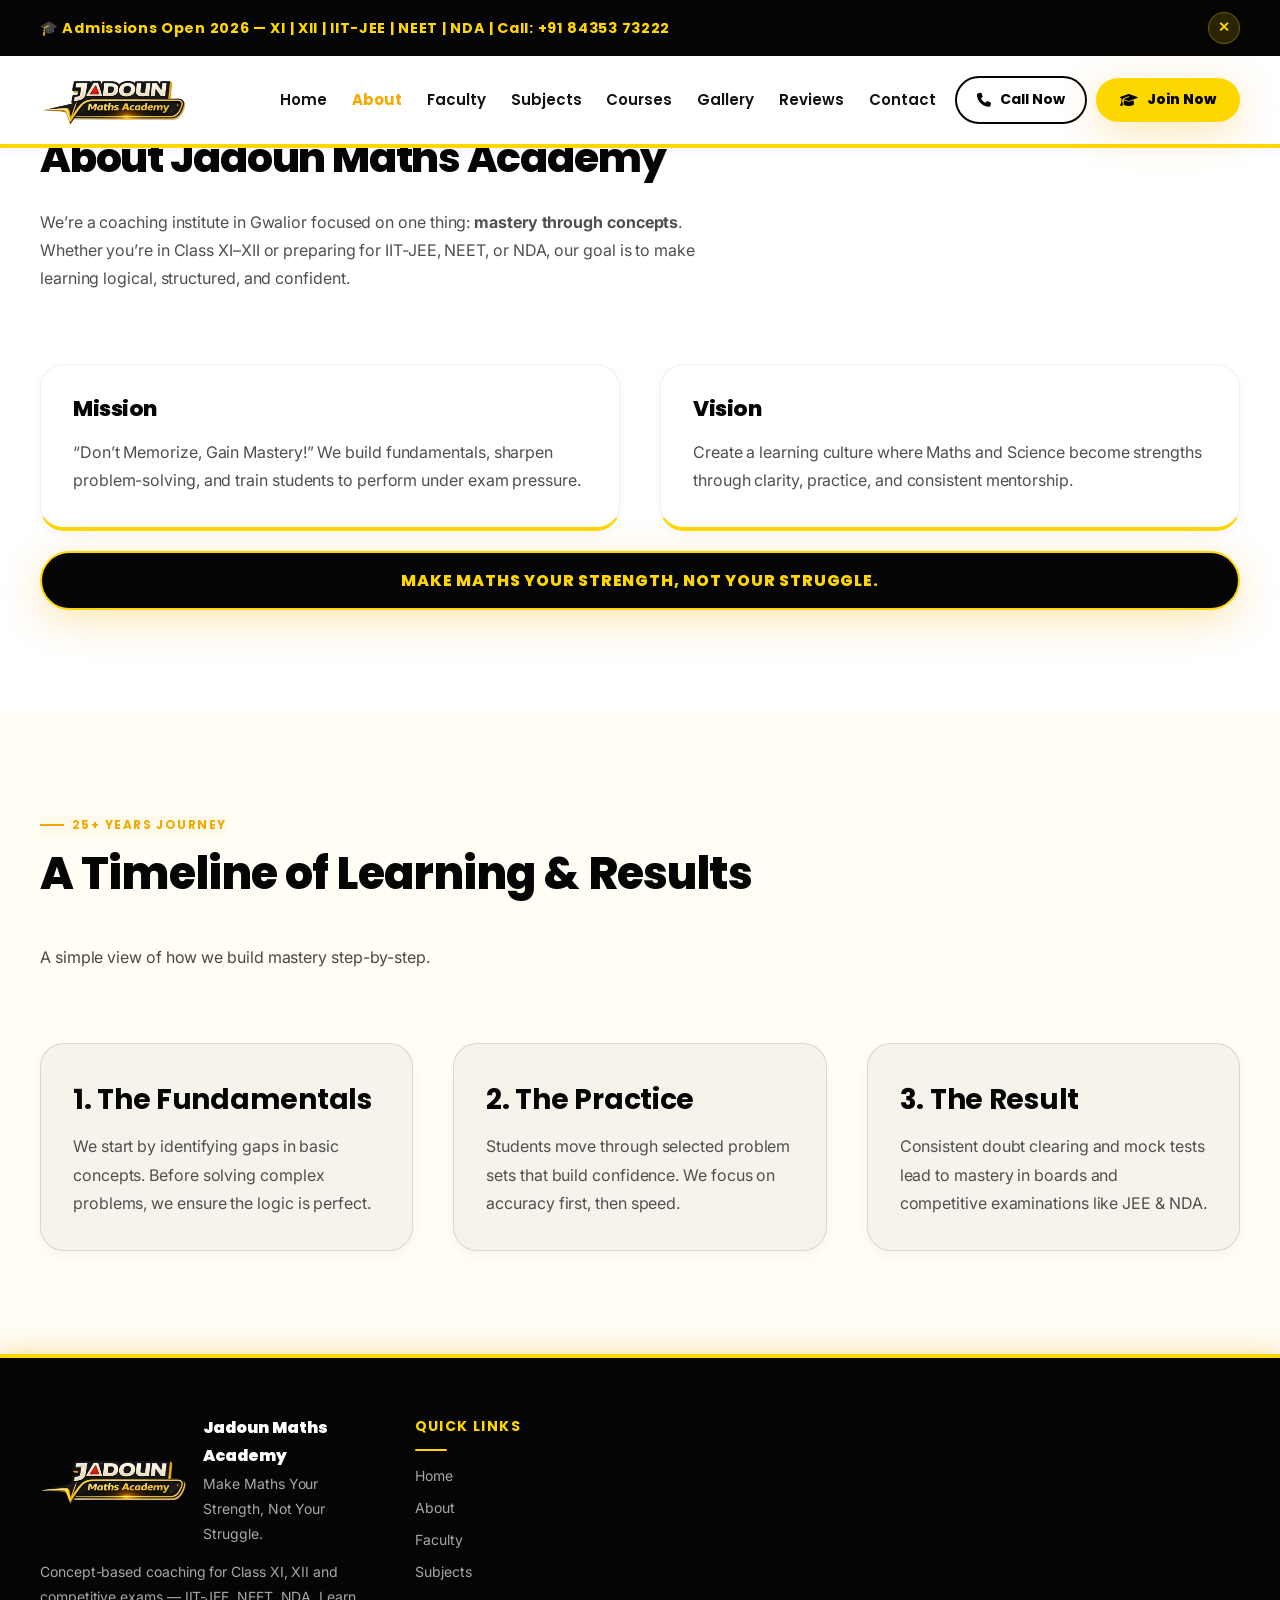
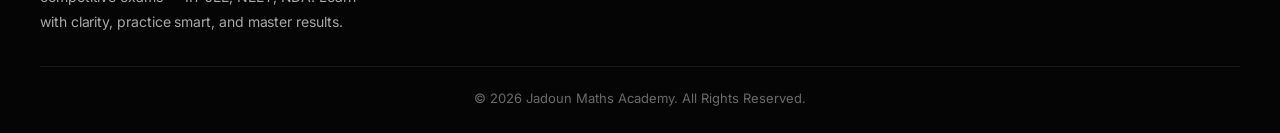
==== about.html @ 1faf2519 "Add files via upload" ====
<!DOCTYPE html>
<html lang="en">

<head>
  <meta charset="UTF-8" />
  <meta name="viewport" content="width=device-width, initial-scale=1.0" />
  <meta name="description"
    content="Jadoun Maths Academy — Best Maths, Physics, Chemistry coaching in Gwalior for Class XI, XII, IIT-JEE, NEET, NDA. 25+ years experience. Call +91 84353 73222" />
  <meta name="keywords"
    content="maths coaching Gwalior, IIT JEE coaching Gwalior, NEET coaching Gwalior, NDA coaching Gwalior, physics tuition Gwalior, class 11 12 tuition, Jadoun Maths Academy, Ashok Jadoun, CBSE coaching Gwalior" />
  <meta property="og:title" content="Jadoun Maths Academy — Gwalior" />
  <meta property="og:description" content="Don't Memorize, Gain Mastery!" />
  <meta property="og:image" content="images/logo.png" />
  <link rel="icon" href="images/favicon.ico" />

  <link rel="preconnect" href="https://fonts.googleapis.com" />
  <link rel="preconnect" href="https://fonts.gstatic.com" crossorigin />
  <link
    href="https://fonts.googleapis.com/css2?family=Poppins:wght@400;600;700;800;900&family=Inter:wght@400;500;600&family=Noto+Sans+Devanagari:wght@400;600&display=swap"
    rel="stylesheet" />
  <link rel="stylesheet" href="https://cdnjs.cloudflare.com/ajax/libs/font-awesome/6.5.0/css/all.min.css" />

  <link rel="stylesheet" href="css/style.css" />
  <link rel="stylesheet" href="css/navbar.css" />
  <link rel="stylesheet" href="css/sections.css" />
  <link rel="stylesheet" href="css/cards.css" />
  <link rel="stylesheet" href="css/animations.css" />
  <link rel="stylesheet" href="css/footer.css" />
  <link rel="stylesheet" href="css/responsive.css" />

  <title>Jadoun Maths Academy — About</title>
</head>

<body>
  <a class="skip-link" href="#main">Skip to content</a>

  <div class="site-header">
    <div class="announce" data-announce>
      <div class="container announce__inner">
        <div class="announce__text">
          🎓 Admissions Open 2026 — XI | XII | IIT-JEE | NEET | NDA | Call: +91 84353 73222
        </div>
        <button class="announce__btn" type="button" aria-label="Close announcement" data-announce-close>✕</button>
      </div>
    </div>
    <header class="nav" data-navbar>
      <div class="container nav__inner">
        <a class="brand" href="index.html" aria-label="Jadoun Maths Academy Home">
          <img src="images/logo.png" alt="Jadoun Maths Academy logo" />
          <span class="brand__fallback" aria-hidden="true"></span>
        </a>
        <nav class="nav__links" aria-label="Primary">
          <a href="index.html" data-navlink>Home</a>
          <a href="about.html" data-navlink aria-current="page">About</a>
          <a href="faculty.html" data-navlink>Faculty</a>
          <a href="subjects.html" data-navlink>Subjects</a>
          <a href="courses.html" data-navlink>Courses</a>
          <a href="gallery.html" data-navlink>Gallery</a>
          <a href="testimonials.html" data-navlink>Reviews</a>
          <a href="contact.html" data-navlink>Contact</a>
        </nav>
        <div class="nav__cta">
          <a class="btn btn--outline" href="tel:+918435373222" aria-label="Call now">
            <i class="fa-solid fa-phone"></i> Call Now
          </a>
          <a class="btn btn--gold" href="admissions.html">
            <i class="fa-solid fa-graduation-cap"></i> Join Now
          </a>
          <button class="nav__hamburger" type="button" aria-label="Open menu" data-menu-open>☰</button>
        </div>
      </div>
    </header>
  </div>

  <!-- Mobile Menu Overlay -->
  <div class="menu" data-menu aria-hidden="true">
    <div class="menu__panel">
      <div class="menu__top">
        <div class="brand__fallback"></div>
        <button class="menu__close" type="button" aria-label="Close menu" data-menu-close>✕</button>
      </div>
      <div class="menu__links" aria-label="Mobile primary navigation">
        <a href="index.html" data-navlink>Home</a>
        <a href="about.html" data-navlink aria-current="page">About</a>
        <a href="faculty.html" data-navlink>Faculty</a>
        <a href="subjects.html" data-navlink>Subjects</a>
        <a href="courses.html" data-navlink>Courses</a>
        <a href="gallery.html" data-navlink>Gallery</a>
        <a href="testimonials.html" data-navlink>Reviews</a>
        <a href="contact.html" data-navlink>Contact</a>
      </div>
      <div class="menu__meta">
        <a href="tel:+918435373222"><i class="fa-solid fa-phone"></i> +91 84353 73222</a>
      </div>
    </div>
  </div>

  <main id="main">
    <section class="section">
      <div class="container">
        <div class="section__head">
          <div class="section__kicker">Our Story</div>
          <h1 class="section__title h1" style="font-size: clamp(2rem, 3.2vw, 3rem)">About Jadoun Maths Academy</h1>
          <p class="section__desc">
            We’re a coaching institute in Gwalior focused on one thing: <strong>mastery through concepts</strong>.
            Whether you’re in
            Class XI–XII or preparing for IIT-JEE, NEET, or NDA, our goal is to make learning logical, structured, and
            confident.
          </p>
        </div>

        <div class="split">
          <div class="card card--gold" data-animate="fadeInUp">
            <h2 class="h2" style="font-size: 1.35rem">Mission</h2>
            <p style="margin: 0; color: var(--text-body)">
              “Don’t Memorize, Gain Mastery!” We build fundamentals, sharpen problem-solving, and train students to
              perform under
              exam pressure.
            </p>
          </div>
          <div class="card card--gold" data-animate="fadeInUp">
            <h2 class="h2" style="font-size: 1.35rem">Vision</h2>
            <p style="margin: 0; color: var(--text-body)">
              Create a learning culture where Maths and Science become strengths through clarity, practice, and
              consistent
              mentorship.
            </p>
          </div>
        </div>

        <div class="pulsing-banner" data-animate="fadeInUp" style="margin-top: 1.25rem">
          Make Maths Your Strength, Not Your Struggle.
        </div>
      </div>
    </section>

    <section class="section bg-cream">
      <div class="container">
        <div class="section__head">
          <div class="section__kicker">25+ Years Journey</div>
          <h2 class="section__title h2">A Timeline of Learning & Results</h2>
          <p class="section__desc">A simple view of how we build mastery step-by-step.</p>
        </div>

        <div class="split">
          <div class="card" data-animate="slideInLeft"
            style="background: rgba(10, 10, 10, 0.04); border-color: rgba(10, 10, 10, 0.12)">
            <h3 class="h3" style="color: var(--black); margin-bottom: 0.5rem">1. The Fundamentals</h3>
            <p style="margin: 0; color: var(--text-body)">
              We start by identifying gaps in basic concepts. Before solving complex problems, we ensure the logic is
              perfect.
            </p>
          </div>
          <div class="card" data-animate="slideInRight"
            style="background: rgba(10, 10, 10, 0.04); border-color: rgba(10, 10, 10, 0.12)">
            <h3 class="h3" style="color: var(--black); margin-bottom: 0.5rem">2. The Practice</h3>
            <p style="margin: 0; color: var(--text-body)">
              Students move through selected problem sets that build confidence. We focus on accuracy first, then speed.
            </p>
          </div>
          <div class="card" data-animate="slideInLeft"
            style="background: rgba(10, 10, 10, 0.04); border-color: rgba(10, 10, 10, 0.12)">
            <h3 class="h3" style="color: var(--black); margin-bottom: 0.5rem">3. The Result</h3>
            <p style="margin: 0; color: var(--text-body)">
              Consistent doubt clearing and mock tests lead to mastery in boards and competitive examinations like JEE &
              NDA.
            </p>
          </div>
        </div>
      </div>
    </section>
  </main>

  <footer class="footer">
    <div class="container footer__inner">
      <div class="footer__grid">
        <div class="footer__brand">
          <div class="footer__logo">
            <img src="images/logo.png" alt="Jadoun Maths Academy logo" loading="lazy" />
            <div>
              <p class="footer__title">Jadoun Maths Academy</p>
              <p class="footer__text muted" style="margin: 0">Make Maths Your Strength, Not Your Struggle.</p>
            </div>
          </div>
          <p class="footer__text">
            Concept-based coaching for Class XI, XII and competitive exams — IIT-JEE, NEET, NDA. Learn with clarity,
            practice
            smart, and master results.
          </p>
        </div>

        <div>
           <p class="footer__h">Quick Links</p>
          <div class="footer__links">
            <a href="index.html">Home</a>
            <a href="about.html">About</a>
            <a href="faculty.html">Faculty</a>
            <a href="subjects.html">Subjects</a>
          </div>
        </div>
      </div>

       <div class="footer__bottom">
        <span>© 2026 Jadoun Maths Academy. All Rights Reserved.</span>
      </div>
    </div>
  </footer>

  <script src="js/main.js" defer></script>
  <script src="js/animations.js" defer></script>
</body>

</html>
---- css/style.css ----
/* Jadoun Maths Academy — Global styles, reset, variables */
/* ═══ NEW DESIGN SYSTEM: Clean White & Yellow Modern ═══ */
:root {
  /* Core Colors — Refined Premium Palette */
  --white: #FFFFFF;
  --off-white: #F8F9FA;
  --cream: #FFFDF4;
  --black: #050505;
  --charcoal: #121212;
  --dark-gray: #333333;
  --text-body: #4F4F4F;
  --text-muted: #8E8E93;

  /* Brand Accent Colors — Vibrant Yellow & Gold */
  --yellow: #FFD700;
  --yellow-deep: #F5A800;
  --yellow-light: #FFF4B0;
  --yellow-pale: #FFFBEC;
  --black-accent: #0F0F0F;
  --red-accent: #E53935;
  
  /* Gradients */
  --gradient-gold: linear-gradient(135deg, #F5A800 0%, #FFD700 100%);
  --gradient-dark: linear-gradient(135deg, #1A1A1A 0%, #050505 100%);
  --gradient-soft: linear-gradient(180deg, #FFFFFF 0%, #F8F9FA 100%);
  --gradient-glass: linear-gradient(135deg, rgba(255, 255, 255, 0.9) 0%, rgba(255, 255, 255, 0.7) 100%);

  /* UI Effects — Premium Elevation */
  --shadow-sm: 0 4px 12px rgba(0, 0, 0, 0.04);
  --shadow-md: 0 8px 32px rgba(0, 0, 0, 0.08);
  --shadow-lg: 0 16px 48px rgba(0, 0, 0, 0.12);
  --shadow-yellow: 0 10px 40px rgba(245, 168, 0, 0.3);
  --shadow-yellow-hover: 0 14px 50px rgba(245, 168, 0, 0.5);
  --shadow-glass: 0 8px 32px 0 rgba(31, 38, 135, 0.07);

  /* Borders & Radius */
  --radius-sm: 10px;
  --radius-md: 16px;
  --radius-lg: 24px;
  --radius-xl: 32px;
  --radius-pill: 500px;
  --border-glass: 1px solid rgba(255, 255, 255, 0.18);
  --border-light: 1px solid rgba(0, 0, 0, 0.06);

  /* Typography */
  --font-heading: 'Poppins', sans-serif;
  --font-body: 'Inter', sans-serif;
  --font-hindi: 'Noto Sans Devanagari', sans-serif;

  /* Spacing */
  --section-py: clamp(4rem, 8vw, 7.5rem);
  --section-py-sm: clamp(3rem, 5vw, 4.5rem);

  /* Transitions — High Quality Easing */
  --transition: all 0.4s cubic-bezier(0.16, 1, 0.3, 1);
  --transition-slow: all 0.7s cubic-bezier(0.16, 1, 0.3, 1);

  /* Effects */
  --glass-bg: rgba(255, 255, 255, 0.7);
  --glass-blur: blur(12px);
}

*,
*::before,
*::after {
  box-sizing: border-box;
}

html {
  scroll-behavior: smooth;
  overflow-x: hidden;
}

body {
  margin: 0;
  font-family: var(--font-body);
  font-size: 16px;
  line-height: 1.7;
  color: var(--text-body);
  background: var(--white);
  overflow-x: hidden;
  width: 100%;
  position: relative;
}

img {
  max-width: 100%;
  height: auto;
  display: block;
}

a {
  color: inherit;
  text-decoration: none;
}

button,
input,
select,
textarea {
  font: inherit;
}

/* ═══ Typography ═══ */
.h1,
h1 {
  font-family: var(--font-heading);
  font-weight: 800;
  font-size: clamp(2.4rem, 6vw, 4.2rem);
  line-height: 1.1;
  color: var(--black);
  margin: 0;
  letter-spacing: -0.03em;
}

.h2,
h2 {
  font-family: var(--font-heading);
  font-weight: 800;
  font-size: clamp(2rem, 4vw, 3rem);
  color: var(--black);
  margin: 0 0 1rem;
  line-height: 1.15;
  letter-spacing: -0.02em;
}

h3 {
  font-family: var(--font-heading);
  font-weight: 700;
  font-size: clamp(1.25rem, 2.2vw, 1.75rem);
  color: var(--black);
  margin: 0;
  letter-spacing: -0.01em;
}

h4,
h5,
h6 {
  font-family: var(--font-heading);
  font-weight: 600;
  color: var(--black);
  margin: 0;
}

p {
  font-family: var(--font-body);
  font-weight: 400;
  color: var(--text-body);
  line-height: 1.8;
  letter-spacing: -0.005em;
}

/* ═══ Utility Classes ═══ */
.container {
  width: min(1200px, calc(100% - 2rem));
  margin-inline: auto;
}

.section {
  padding: var(--section-py) 0;
}

.section--tight {
  padding: clamp(2.25rem, 4vw, 4rem) 0;
}

.bg-cream {
  background: var(--cream);
  color: var(--black);
}

.bg-dark {
  background: var(--black);
  color: var(--white);
}

.bg-off-white {
  background: var(--off-white);
}

.muted {
  color: var(--text-muted);
}

.gold {
  color: var(--yellow-deep);
}

.text-yellow {
  color: var(--yellow-deep);
}

.text-gradient {
  background: linear-gradient(135deg, #F5A800, #FFD700);
  -webkit-background-clip: text;
  -webkit-text-fill-color: transparent;
  background-clip: text;
}

.hindi-text {
  font-family: var(--font-hindi);
  font-weight: 600;
  color: var(--charcoal);
}

.badge {
  display: inline-flex;
  align-items: center;
  gap: 0.5rem;
  padding: 6px 18px;
  border-radius: var(--radius-pill);
  background: var(--yellow-pale);
  border: 2px solid var(--yellow);
  color: var(--yellow-deep);
  font-family: var(--font-heading);
  font-weight: 700;
  font-size: 13px;
  text-transform: uppercase;
  letter-spacing: 0.08em;
}

.lead {
  font-size: clamp(1rem, 1.3vw, 1.15rem);
  color: var(--text-body);
}

.hindi {
  font-family: var(--font-hindi);
}

.glass {
  background: var(--white);
  border: 1px solid rgba(0, 0, 0, 0.08);
  box-shadow: var(--shadow-md);
  border-radius: var(--radius-lg);
}

/* ═══ Buttons ═══ */
.btn {
  display: inline-flex;
  align-items: center;
  justify-content: center;
  gap: 0.55rem;
  padding: 0.9rem 1.1rem;
  border-radius: var(--radius-pill);
  border: 1px solid transparent;
  cursor: pointer;
  transition: var(--transition);
  min-height: 44px;
  white-space: nowrap;
  user-select: none;
  font-family: var(--font-heading);
  font-weight: 700;
}

.btn--gold {
  background: var(--yellow);
  color: var(--black);
  box-shadow: var(--shadow-yellow);
  font-weight: 800;
  border: none;
}

.btn--gold:hover {
  background: var(--yellow-deep);
  transform: translateY(-2px);
  box-shadow: var(--shadow-yellow-hover);
}

.btn--outline {
  background: transparent;
  border: 2.5px solid var(--black);
  color: var(--black);
  font-weight: 700;
}

.btn--outline:hover {
  background: var(--black);
  color: var(--white);
  transform: translateY(-2px);
}

/* Dark section variants */
.bg-dark .btn--outline {
  border-color: rgba(255, 255, 255, 0.28);
  color: var(--white);
}

.bg-dark .btn--outline:hover {
  border-color: var(--yellow);
  background: var(--yellow);
  color: var(--black);
}

/* ═══ Grid ═══ */
.grid {
  display: grid;
  gap: 1.25rem;
}

/* ═══ Accessibility ═══ */
.sr-only {
  position: absolute;
  width: 1px;
  height: 1px;
  padding: 0;
  margin: -1px;
  overflow: hidden;
  clip: rect(0, 0, 0, 0);
  white-space: nowrap;
  border: 0;
}

.divider {
  height: 1px;
  background: linear-gradient(90deg, transparent, rgba(245, 168, 0, 0.4), transparent);
  margin: 1.5rem 0;
}

.skip-link {
  position: absolute;
  left: -999px;
  top: 0.75rem;
  background: var(--yellow);
  color: var(--black);
  padding: 0.65rem 0.9rem;
  border-radius: 10px;
  z-index: 9999;
  font-weight: 800;
}

.skip-link:focus {
  left: 0.75rem;
  outline: 2px solid var(--yellow-deep);
  outline-offset: 2px;
}

/* ═══ Floating WhatsApp Button ═══ */
.float-wa {
  position: fixed;
  right: 1rem;
  bottom: 1rem;
  z-index: 3000;
  display: grid;
  gap: 0.75rem;
  justify-items: end;
}

.wa-tip {
  opacity: 0;
  transform: translateY(6px);
  transition: var(--transition);
  pointer-events: none;
  padding: 0.5rem 0.85rem;
  border-radius: var(--radius-pill);
  background: var(--white);
  border: 1px solid rgba(0, 0, 0, 0.1);
  color: var(--charcoal);
  font-weight: 700;
  font-family: var(--font-heading);
  font-size: 13px;
  box-shadow: var(--shadow-md);
}

.wa-tip.is-show {
  opacity: 1;
  transform: none;
}

.wa-btn {
  width: 58px;
  height: 58px;
  border-radius: 50%;
  display: grid;
  place-items: center;
  background: #25D366;
  color: var(--white);
  box-shadow: 0 6px 24px rgba(37, 211, 102, 0.45);
  border: none;
  position: relative;
  font-size: 1.55rem;
}

.wa-btn::before {
  content: '';
  position: absolute;
  inset: 0;
  border-radius: 50%;
  animation: wpPulse 2s ease-out infinite;
}

.wa-btn::after {
  content: '';
  position: absolute;
  inset: -6px;
  border-radius: 50%;
  border: 2px solid rgba(37, 211, 102, 0.35);
  animation: waPulse 1.6s ease-out infinite;
}

@keyframes wpPulse {
  0% {
    box-shadow: 0 0 0 0 rgba(37, 211, 102, 0.6);
  }

  70% {
    box-shadow: 0 0 0 16px rgba(37, 211, 102, 0);
  }

  100% {
    box-shadow: 0 0 0 0 rgba(37, 211, 102, 0);
  }
}

@keyframes waPulse {
  0% {
    transform: scale(0.85);
    opacity: 0.9;
  }

  100% {
    transform: scale(1.25);
    opacity: 0;
  }
}

/* ═══ Scroll To Top ═══ */
.scrolltop {
  position: fixed;
  left: 1rem;
  bottom: 1rem;
  width: 48px;
  height: 48px;
  border-radius: 50%;
  border: none;
  background: var(--yellow);
  color: var(--black);
  display: grid;
  place-items: center;
  z-index: 3000;
  box-shadow: var(--shadow-yellow);
  cursor: pointer;
  opacity: 0;
  transform: translateY(10px);
  pointer-events: none;
  transition: var(--transition);
  font-size: 1.1rem;
  font-weight: 900;
}

.scrolltop:hover {
  background: var(--yellow-deep);
  transform: translateY(-2px);
  box-shadow: var(--shadow-yellow-hover);
}

.scrolltop.is-show {
  opacity: 1;
  transform: none;
  pointer-events: auto;
}
---- css/navbar.css ----
/* ═══ Announcement Bar ═══ */
.announce {
  background: var(--black);
  color: var(--yellow);
  font-family: var(--font-heading);
  font-weight: 700;
  letter-spacing: 0.05em;
  font-size: 14px;
}

.announce__inner {
  display: flex;
  align-items: center;
  justify-content: space-between;
  gap: 0.75rem;
  padding: 12px 0;
}

.announce__text {
  font-size: 0.9rem;
}

.announce__btn {
  background: rgba(255, 215, 0, 0.15);
  border: 1px solid rgba(255, 215, 0, 0.3);
  border-radius: 50%;
  width: 32px;
  height: 32px;
  cursor: pointer;
  display: grid;
  place-items: center;
  transition: var(--transition);
  color: var(--yellow);
  font-size: 14px;
}

.announce__btn:hover {
  background: rgba(255, 215, 0, 0.25);
  transform: scale(1.05);
}

/* ═══ Navbar ═══ */
/* ═══ Header Group ═══ */
.site-header {
  position: fixed;
  top: 0;
  left: 0;
  width: 100%;
  z-index: 9999;
  transition: all 0.3s ease;
  background: transparent;
}

/* .site-header.is-scrolled .announce {
  display: none; // Preserve visibility throughout for now
} */

.announce {
  background: var(--black) !important;
  color: var(--yellow) !important;
  z-index: 10001;
}

.nav {
  background: rgba(255, 255, 255, 0.98);
  border-bottom: 4px solid var(--yellow);
  box-shadow: var(--shadow-sm);
  backdrop-filter: blur(12px);
  padding: 18px 0;
  transition: all 0.3s ease;
}

.site-header.is-scrolled .nav {
  background: rgba(10, 10, 10, 0.98);
  border-bottom-color: var(--yellow-deep);
  padding: 12px 0;
}

.site-header.is-scrolled .nav .nav__links a {
  color: rgba(255, 255, 255, 0.85);
}

.site-header.is-scrolled .nav .nav__links a:hover {
  color: var(--white);
}

.site-header.is-scrolled .nav .nav__links a[aria-current="page"] {
  color: var(--yellow);
}

.site-header.is-scrolled .nav .brand__fallback span:first-child {
  color: white !important;
}

.site-header.is-scrolled .nav .nav__hamburger {
  color: var(--white);
  background: rgba(255, 255, 255, 0.08);
  border-color: rgba(255, 255, 255, 0.15);
}

.site-header.is-scrolled .nav .btn--outline {
  border-color: rgba(255, 255, 255, 0.28);
  color: var(--white);
}

.nav__inner {
  display: grid;
  grid-template-columns: 1fr auto 1fr;
  align-items: center;
  gap: 1rem;
  padding: 0;
}

.brand {
  display: flex;
  align-items: center;
  gap: 0.65rem;
  min-width: 220px;
}

.brand img {
  height: 52px;
  width: auto;
  object-fit: contain;
}

.brand__fallback {
  font-family: var(--font-heading);
  font-weight: 900;
  letter-spacing: 0.4px;
}

.nav__links {
  display: flex;
  gap: 1.15rem;
  justify-content: center;
  align-items: center;
}

.nav__links a {
  font-family: var(--font-heading);
  font-weight: 600;
  font-size: 15px;
  color: var(--charcoal);
  padding: 0.5rem 0.2rem;
  position: relative;
  transition: var(--transition);
}

.site-header.is-scrolled .nav .nav__links a {
  color: rgba(255, 255, 255, 0.9);
}

.nav__links a:hover {
  color: var(--yellow-deep);
}

.site-header.is-scrolled .nav .nav__links a:hover {
  color: var(--yellow);
}

.nav__links a:hover::after {
  width: 100%;
}

.nav__links a[aria-current="page"] {
  color: var(--yellow-deep);
  font-weight: 700;
}

.nav__links a[aria-current="page"]::after {
  width: 100%;
  background: var(--yellow-deep);
}

.nav__cta {
  display: flex;
  gap: 0.6rem;
  justify-content: flex-end;
  align-items: center;
}

.nav__cta .btn--gold {
  padding: 10px 24px;
  font-size: 14px;
}

.nav__cta .btn--outline {
  padding: 10px 20px;
  font-size: 14px;
}

.nav__hamburger {
  display: none;
  width: 44px;
  height: 44px;
  border-radius: var(--radius-sm);
  background: rgba(0, 0, 0, 0.04);
  border: 1px solid rgba(0, 0, 0, 0.1);
  color: var(--black);
  cursor: pointer;
  transition: var(--transition);
  font-size: 1.2rem;
}

.nav__hamburger:hover {
  background: var(--yellow-pale);
  border-color: var(--yellow);
}

/* ═══ Mobile Menu Overlay ═══ */
.menu {
  position: fixed;
  inset: 0;
  z-index: 2000;
  background: rgba(255, 255, 255, 0.98);
  backdrop-filter: blur(16px);
  transform: translateY(-100%);
  transition: transform 0.35s ease;
  display: grid;
}

.menu.is-open {
  transform: translateY(0);
}

.menu__panel {
  width: min(520px, 100%);
  margin: 0 auto;
  padding: 24px;
}

.menu__top {
  display: flex;
  justify-content: space-between;
  align-items: center;
  gap: 1rem;
  padding: 0.5rem 0 1rem;
}

.menu__close {
  width: 44px;
  height: 44px;
  border-radius: var(--radius-sm);
  background: rgba(0, 0, 0, 0.05);
  border: 1px solid rgba(0, 0, 0, 0.1);
  color: var(--black);
  cursor: pointer;
  font-size: 1.1rem;
  transition: var(--transition);
}

.menu__close:hover {
  background: var(--yellow-pale);
  border-color: var(--yellow);
}

.menu__links {
  display: grid;
  gap: 0.45rem;
  margin-top: 0.5rem;
}

.menu__links a {
  padding: 14px 16px;
  border-radius: var(--radius-md);
  background: var(--off-white);
  border: 1px solid rgba(0, 0, 0, 0.06);
  font-family: var(--font-heading);
  font-weight: 600;
  font-size: 16px;
  color: var(--charcoal);
  transition: var(--transition);
}

.menu__links a:hover {
  background: var(--yellow-pale);
  border-color: var(--yellow);
}

.menu__links a[aria-current="page"] {
  border-left: 4px solid var(--yellow);
  background: var(--yellow-pale);
  color: var(--yellow-deep);
  font-weight: 700;
}

.menu__meta {
  margin-top: 1rem;
  display: grid;
  gap: 0.65rem;
  padding: 1rem;
  border-radius: var(--radius-lg);
  background: var(--off-white);
  border: 1px solid rgba(0, 0, 0, 0.06);
}

.menu__meta a {
  display: inline-flex;
  align-items: center;
  gap: 0.6rem;
  font-weight: 700;
  color: var(--charcoal);
}
---- css/sections.css ----
/* ═══ Section Layouts — Clean White & Yellow ═══ */
.section__head {
  display: grid;
  gap: 0.75rem;
  margin-bottom: 3.5rem;
}

.section__kicker {
  display: inline-flex;
  align-items: center;
  gap: 0.5rem;
  font-family: var(--font-heading);
  font-weight: 700;
  color: var(--yellow-deep);
  letter-spacing: 0.12em;
  text-transform: uppercase;
  font-size: 12px;
  background: var(--yellow-pale);
  padding: 0;
  width: fit-content;
}

.section__kicker::before {
  content: '';
  width: 24px;
  height: 2px;
  background: var(--yellow-deep);
}

.bg-dark .section__kicker {
  background: rgba(245, 168, 0, 0.12);
  border-color: rgba(245, 168, 0, 0.4);
  color: var(--yellow);
}

.section__title {
  font-size: clamp(1.8rem, 3.5vw, 2.8rem);
  color: var(--black);
}

.bg-dark .section__title {
  color: var(--white);
}

.section__desc {
  max-width: 70ch;
  color: var(--text-body);
  font-size: 16px;
  line-height: 1.75;
}

.bg-cream .section__desc {
  color: rgba(10, 10, 10, 0.74);
}

.bg-dark .section__desc {
  color: rgba(255, 255, 255, 0.8);
}

/* ═══ Split Layout ═══ */
.split {
  display: grid;
  grid-template-columns: repeat(auto-fit, minmax(300px, 1fr));
  gap: 2.5rem;
  align-items: stretch;
}

/* ═══ Problem vs Solution — Cream BG ═══ */
.bg-cream .card--red {
  background: var(--white);
  border: 1px solid rgba(229, 57, 53, 0.15);
  border-top: 6px solid var(--red-accent);
  border-radius: var(--radius-lg);
  box-shadow: 0 10px 40px rgba(229, 57, 53, 0.05);
  transition: var(--transition);
}

.bg-cream .card--red:hover {
  transform: translateY(-5px);
  box-shadow: 0 20px 60px rgba(229, 57, 53, 0.1);
}

.bg-cream .card--gold {
  background: var(--white);
  border: 1px solid rgba(245, 168, 0, 0.15);
  border-top: 6px solid var(--yellow-deep);
  border-radius: var(--radius-lg);
  box-shadow: 0 10px 40px rgba(245, 168, 0, 0.05);
  transition: var(--transition);
}

.bg-cream .card--gold:hover {
  transform: translateY(-5px);
  box-shadow: 0 20px 60px rgba(245, 168, 0, 0.1);
}

/* ═══ Pulsing Admission Banner ═══ */
.pulsing-banner {
  display: grid;
  place-items: center;
  margin-top: 1.5rem;
  padding: 14px 40px;
  border-radius: var(--radius-pill);
  background: var(--black);
  color: var(--yellow);
  border: 2px solid var(--yellow);
  box-shadow: var(--shadow-yellow);
  animation: admissionPulse 2.2s ease-in-out infinite;
  font-family: var(--font-heading);
  font-weight: 800;
  text-align: center;
  text-transform: uppercase;
  letter-spacing: 0.05em;
}

@keyframes admissionPulse {
  0%, 100% { box-shadow: 0 0 10px rgba(245, 168, 0, 0.2); }
  50% { box-shadow: 0 0 30px rgba(245, 168, 0, 0.5); }
}

/* ═══ Board Marquee ═══ */
.board-marquee {
  margin-top: 1.5rem;
  border-radius: var(--radius-lg);
  overflow: hidden;
  border: 1px solid rgba(0, 0, 0, 0.08);
  background: var(--off-white);
}

.board-marquee__track {
  display: flex;
  gap: 0.75rem;
  width: max-content;
  padding: 0.85rem 0.9rem;
  animation: marquee 18s linear infinite;
}

.board-pill {
  padding: 0.55rem 0.85rem;
  border-radius: var(--radius-pill);
  background: var(--white);
  border: 2px solid var(--black);
  font-family: var(--font-heading);
  font-weight: 700;
  font-size: 13px;
  white-space: nowrap;
  color: var(--charcoal);
}

/* ═══ YouTube Grid ═══ */
.yt-grid {
  display: grid;
  grid-template-columns: repeat(3, 1fr);
  gap: 1rem;
}

.ratio-16x9 {
  position: relative;
  width: 100%;
  padding-top: 56.25%;
  border-radius: var(--radius-lg);
  overflow: hidden;
  border: 2px solid rgba(0, 0, 0, 0.08);
  background: var(--off-white);
  box-shadow: var(--shadow-sm);
}

.ratio-16x9 iframe {
  position: absolute;
  inset: 0;
  width: 100%;
  height: 100%;
  border: 0;
}

/* ═══ CTA Banner ═══ */
.cta-banner {
  background: linear-gradient(135deg, var(--yellow-deep) 0%, var(--yellow) 100%);
  color: var(--black);
  border-radius: var(--radius-xl);
  padding: clamp(1.5rem, 3vw, 2.5rem);
  box-shadow: var(--shadow-yellow);
  overflow: hidden;
  position: relative;
}

.cta-banner::after {
  content: '';
  position: absolute;
  inset: -40%;
  background: radial-gradient(circle at 30% 30%, rgba(255, 255, 255, 0.35), transparent 55%);
  transform: rotate(18deg);
  pointer-events: none;
}

.cta-banner__inner {
  position: relative;
  z-index: 1;
  display: grid;
  grid-template-columns: 1.15fr 0.85fr;
  gap: 1.25rem;
  align-items: center;
}

.cta-banner__title {
  font-family: var(--font-heading);
  font-weight: 900;
  margin: 0;
  font-size: clamp(1.4rem, 2.6vw, 2.2rem);
  color: var(--black);
}

.cta-banner__desc {
  margin: 0.35rem 0 0;
  font-weight: 700;
  color: var(--charcoal);
}

.cta-banner__actions {
  display: flex;
  flex-wrap: wrap;
  justify-content: flex-end;
  gap: 0.75rem;
}

.cta-banner .btn--outline {
  border-color: var(--black);
  color: var(--black);
}

.cta-banner .btn--outline:hover {
  background: var(--black);
  color: var(--yellow);
}

.cta-banner .btn--gold {
  background: var(--black);
  color: var(--yellow);
}

.cta-banner .btn--gold:hover {
  box-shadow: 0 8px 24px rgba(0, 0, 0, 0.3);
}
/* ═══ Faculty Cards ═══ */
.faculty-card {
  padding: 0 !important;
  overflow: hidden;
}

.faculty-card__inner {
  display: grid;
  grid-template-columns: 280px 1fr;
  align-items: center;
}

.faculty-card__img {
  width: 100%;
  height: 100%;
  min-height: 280px;
  position: relative;
  overflow: hidden;
}

.faculty-card__img img {
  width: 100%;
  height: 100%;
  object-fit: cover;
  display: block;
}

.faculty-card__content {
  padding: 2.5rem;
}

.faculty-card__quote {
  margin: 1.25rem 0 0;
  color: var(--text-body);
  font-weight: 600;
  font-style: italic;
  font-size: 1.1rem;
  line-height: 1.6;
  border-left: 4px solid var(--yellow-deep);
  padding-left: 1.25rem;
}

@media (max-width: 900px) {
  .faculty-card__inner {
    grid-template-columns: 1fr;
  }
  
  .faculty-card__img {
    height: 320px;
    min-height: auto;
  }
  
  .faculty-card__content {
    padding: 1.5rem;
  }
}
---- css/cards.css ----
/* ═══ Cards — Clean White & Yellow Theme ═══ */

/* Base Card */
.card {
  padding: 2rem;
  border-radius: var(--radius-lg);
  background: var(--white);
  border: var(--border-light);
  box-shadow: var(--shadow-sm);
  transition: var(--transition);
  position: relative;
  overflow: hidden;
}

.card:hover {
  transform: translateY(-8px);
  box-shadow: var(--shadow-lg);
}

.card--gold {
  border-bottom: 4px solid var(--yellow);
}

.card--red {
  border-left: 5px solid var(--red-accent);
  border-bottom: none;
}

/* Dark sections override */
.bg-dark .card {
  background: rgba(255, 255, 255, 0.03);
  border: 1px solid rgba(255, 215, 0, 0.2);
  backdrop-filter: blur(10px);
  box-shadow: none;
  color: var(--white);
}

.bg-dark .card:hover {
  background: rgba(255, 215, 0, 0.08);
  border-color: var(--yellow);
  box-shadow: 0 15px 40px rgba(0, 0, 0, 0.4);
  transform: translateY(-10px);
}

.bg-dark .card--gold {
  border-bottom: 4px solid transparent;
}

.bg-dark .card--gold:hover {
  border-bottom-color: var(--yellow);
}

.bg-dark .card--red {
  border-color: rgba(211, 47, 47, 0.5);
  background: rgba(211, 47, 47, 0.08);
}

/* Cream sections */
.bg-cream .card {
  background: var(--white);
  border-color: rgba(0, 0, 0, 0.08);
  color: var(--charcoal);
}

/* ═══ Stats Grid ═══ */
.stats-grid {
  grid-template-columns: repeat(4, 1fr);
}

.stat {
  display: flex;
  flex-direction: column;
  align-items: center;
  gap: 0.75rem;
  padding: 3.5rem 2rem;
  text-align: center;
  border: 1px solid rgba(255, 215, 0, 0.25);
  background: rgba(255, 255, 255, 0.02);
  border-radius: var(--radius-xl);
  transition: var(--transition-slow);
}

.stat:hover {
  background: rgba(255, 215, 0, 0.08);
  border-color: var(--yellow);
  transform: scale(1.05) translateY(-10px);
}

.stat__top {
  display: flex;
  flex-direction: column;
  align-items: center;
  justify-content: center;
  gap: 0.5rem;
}

.stat__icon {
  width: 56px;
  height: 56px;
  border-radius: 50%;
  display: grid;
  place-items: center;
  background: rgba(245, 168, 0, 0.15);
  border: 1px solid rgba(245, 168, 0, 0.3);
  font-size: 1.6rem;
  color: var(--yellow);
}

.stat__num {
  font-family: var(--font-heading);
  font-weight: 800;
  font-size: clamp(3rem, 5vw, 4.5rem);
  line-height: 1;
  color: var(--yellow);
  letter-spacing: -0.05em;
}

.stat__label {
  color: rgba(255, 255, 255, 0.8);
  font-weight: 500;
  font-size: 15px;
  font-family: var(--font-body);
}

/* ═══ Feature Cards (Why Choose Us) ═══ */
.feature-grid {
  grid-template-columns: repeat(3, 1fr);
}

.icon-card {
  display: grid;
  gap: 0.7rem;
  align-content: start;
  min-height: 170px;
  padding: 32px 24px;
  border-bottom: 4px solid transparent;
}

.icon-card:hover {
  border-bottom-color: var(--yellow);
  box-shadow: var(--shadow-yellow);
  transform: translateY(-8px);
}

.icon-card:hover .icon-card__icon {
  background: var(--yellow);
  color: var(--black);
  border-color: var(--yellow);
}

.icon-card__icon {
  width: 56px;
  height: 56px;
  border-radius: 50%;
  display: grid;
  place-items: center;
  background: var(--yellow-pale);
  border: 2px solid rgba(245, 168, 0, 0.2);
  font-size: 1.5rem;
  color: var(--yellow-deep);
  transition: var(--transition);
}

/* Dark section icon overrides */
.bg-dark .icon-card__icon {
  background: rgba(245, 168, 0, 0.14);
  border-color: rgba(245, 168, 0, 0.28);
  color: var(--yellow);
}

.bg-dark .icon-card:hover .icon-card__icon {
  background: var(--yellow);
  color: var(--black);
}

.icon-card__title {
  margin: 0;
  font-family: var(--font-heading);
  font-weight: 700;
  font-size: 17px;
  color: var(--black);
}

.bg-dark .icon-card__title {
  color: var(--white);
}

.icon-card__desc {
  margin: 0;
  color: var(--text-muted);
  font-size: 14px;
  line-height: 1.6;
}

.bg-dark .icon-card__desc {
  color: rgba(255, 255, 255, 0.7);
}

/* ═══ Faculty Cards ═══ */
.faculty-grid {
  grid-template-columns: repeat(2, 1fr);
}

.faculty-card-mini {
  display: grid;
  grid-template-columns: 160px 1fr;
  gap: 2rem;
  align-items: center;
  padding: 2.5rem;
  position: relative;
  overflow: hidden;
  border: 1px solid rgba(245, 168, 0, 0.25);
  background: rgba(255, 255, 255, 0.03);
  border-radius: var(--radius-xl);
  backdrop-filter: blur(12px);
}

.faculty-card-mini::before {
  content: '';
  position: absolute;
  top: -30px;
  right: -30px;
  width: 120px;
  height: 120px;
  border-radius: 50%;
  background: var(--yellow);
  opacity: 0.06;
}

.faculty-card-mini:hover {
  border-color: var(--yellow);
  box-shadow: var(--shadow-yellow);
  transform: translateY(-8px);
}

.faculty-card-mini .faculty-card__img {
  width: 160px;
  height: 160px;
  border-radius: 50%;
  overflow: hidden;
  border: 5px solid var(--yellow);
  box-shadow: 0 0 0 10px rgba(245, 168, 0, 0.1);
  background: rgba(255, 255, 255, 0.05);
  flex-shrink: 0;
}

.faculty-card__img img {
  width: 100%;
  height: 100%;
  object-fit: cover;
}

.faculty-card-mini .faculty-card__name {
  margin: 0;
  font-family: var(--font-heading);
  font-weight: 800;
  font-size: 1.65rem;
  color: var(--white);
  line-height: 1.2;
}

.bg-dark .faculty-card-mini .faculty-card__name {
  color: var(--white);
}

.faculty-card-mini .faculty-card__meta {
  margin: 0.25rem 0 0;
  color: var(--yellow-deep);
  font-weight: 500;
  font-size: 14px;
}

.bg-dark .faculty-card__meta {
  color: var(--yellow);
}

/* ═══ Chips / Tags ═══ */
.chips {
  display: flex;
  flex-wrap: wrap;
  gap: 0.5rem;
  margin-top: 0.75rem;
}

.chip {
  padding: 6px 12px;
  border-radius: var(--radius-pill);
  border: 1px solid rgba(0, 0, 0, 0.1);
  background: var(--yellow-pale);
  font-weight: 600;
  font-size: 12px;
  font-family: var(--font-heading);
  color: var(--charcoal);
}

.bg-dark .chip {
  background: rgba(255, 213, 0, 0.15);
  border-color: rgba(255, 213, 0, 0.4);
  color: var(--yellow-light);
}

/* ═══ Course Cards ═══ */
.course-grid {
  grid-template-columns: repeat(3, 1fr);
}

/* ═══ Tilt Effect ═══ */
.tilt {
  will-change: transform;
  transform-style: preserve-3d;
}

.tilt .chip,
.tilt .icon-card__icon {
  transform: translateZ(18px);
}
---- css/animations.css ----
/* ═══ Keyframes ═══ */
@keyframes fadeInUp {
  from {
    opacity: 0;
    transform: translateY(40px);
  }
  to {
    opacity: 1;
    transform: translateY(0);
  }
}

@keyframes slideInLeft {
  from {
    opacity: 0;
    transform: translateX(-80px);
  }
  to {
    opacity: 1;
    transform: translateX(0);
  }
}

@keyframes slideInRight {
  from {
    opacity: 0;
    transform: translateX(80px);
  }
  to {
    opacity: 1;
    transform: translateX(0);
  }
}

@keyframes pulse {
  0%,
  100% {
    transform: scale(1);
  }
  50% {
    transform: scale(1.05);
  }
}

@keyframes glow {
  0%,
  100% {
    box-shadow: 0 0 20px rgba(245, 168, 0, 0.4);
  }
  50% {
    box-shadow: 0 0 20px rgba(245, 168, 0, 0.8);
  }
}

@keyframes float {
  0%,
  100% {
    transform: translateY(0);
  }
  50% {
    transform: translateY(-15px);
  }
}

@keyframes ticker {
  0% {
    transform: translateX(25%);
  }
  100% {
    transform: translateX(-60%);
  }
}

@keyframes marquee {
  0% {
    transform: translateX(0);
  }
  100% {
    transform: translateX(-50%);
  }
}

@keyframes boltPulse {
  0%, 100% {
    transform: scale(1);
    box-shadow: 0 0 10px rgba(245, 168, 0, 0.3);
  }
  50% {
    transform: scale(1.2);
    box-shadow: 0 0 30px rgba(245, 168, 0, 0.6);
  }
}

/* ═══ Scroll Reveal (data-animate) ═══ */
[data-animate] {
  opacity: 0;
  transform: translateY(14px);
}

[data-animate].animate {
  opacity: 1;
  transform: none;
}

[data-animate="fadeInUp"].animate {
  animation: fadeInUp 0.75s ease both;
}

[data-animate="slideInLeft"].animate {
  animation: slideInLeft 0.8s ease both;
}

[data-animate="slideInRight"].animate {
  animation: slideInRight 0.8s ease both;
}

/* ═══ New Scroll Reveal Classes ═══ */
.reveal {
  opacity: 0;
  transition: opacity 0.7s ease, transform 0.7s ease;
}

.reveal.from-bottom {
  transform: translateY(50px);
}

.reveal.from-left {
  transform: translateX(-60px);
}

.reveal.from-right {
  transform: translateX(60px);
}

.reveal.scale-in {
  transform: scale(0.85);
}

.reveal.visible {
  opacity: 1;
  transform: none;
}

/* Staggered delays for card grids */
.reveal-stagger .reveal:nth-child(1) { transition-delay: 0.1s; }
.reveal-stagger .reveal:nth-child(2) { transition-delay: 0.2s; }
.reveal-stagger .reveal:nth-child(3) { transition-delay: 0.3s; }
.reveal-stagger .reveal:nth-child(4) { transition-delay: 0.4s; }
.reveal-stagger .reveal:nth-child(5) { transition-delay: 0.5s; }
.reveal-stagger .reveal:nth-child(6) { transition-delay: 0.6s; }

/* ═══ Slide In Toast ═══ */
@keyframes slideInRight {
  from {
    opacity: 0;
    transform: translateX(100px);
  }
  to {
    opacity: 1;
    transform: translateX(0);
  }
}
---- css/footer.css ----
/* ═══ Footer — Clean Black & Yellow ═══ */
.footer {
  background: var(--black);
  border-top: 4px solid var(--yellow);
  box-shadow: 0 -4px 20px rgba(245, 168, 0, 0.3);
  margin-top: 0;
}

.footer__inner {
  padding: 3.5rem 0 1.5rem;
}

.footer__grid {
  display: grid;
  grid-template-columns: 1.35fr 1fr 1fr 1fr;
  gap: 2rem;
}

.footer__brand {
  display: grid;
  gap: 0.75rem;
}

.footer__logo {
  display: flex;
  align-items: center;
  gap: 0.75rem;
}

.footer__logo img {
  height: 52px;
  width: auto;
}

.footer__title {
  margin: 0;
  font-family: var(--font-heading);
  font-weight: 900;
  color: var(--white);
}

.footer__text {
  margin: 0;
  color: rgba(255, 255, 255, 0.65);
  font-size: 14px;
  line-height: 1.8;
}

.footer__h {
  margin: 0 0 0.85rem;
  font-family: var(--font-heading);
  font-weight: 700;
  color: var(--yellow);
  text-transform: uppercase;
  letter-spacing: 0.1em;
  font-size: 14px;
  position: relative;
  padding-bottom: 12px;
}

.footer__h::after {
  content: '';
  position: absolute;
  left: 0;
  bottom: 0;
  width: 32px;
  height: 2px;
  background: var(--yellow);
  border-radius: 2px;
}

.footer__links {
  display: grid;
  gap: 0.5rem;
}

.footer__links a {
  color: rgba(255, 255, 255, 0.65);
  font-weight: 400;
  font-size: 14px;
  transition: var(--transition);
  padding-left: 0;
}

.footer__links a:hover {
  color: var(--yellow);
  padding-left: 4px;
}

.social {
  display: flex;
  gap: 0.85rem;
  flex-wrap: wrap;
  margin-top: 1rem;
}

.social a {
  width: 44px;
  height: 44px;
  border-radius: 50%;
  display: grid;
  place-items: center;
  background: transparent;
  border: 1.5px solid rgba(0, 0, 0, 0.12);
  color: var(--charcoal);
  transition: var(--transition);
  font-size: 1.25rem;
}

/* Dark context overrides */
.footer .social a,
.bg-dark .social a {
  border-color: rgba(255, 255, 255, 0.2);
  color: rgba(255, 255, 255, 0.8);
}

.social a:hover {
  background: var(--yellow);
  color: var(--black) !important;
  border-color: var(--yellow);
  transform: translateY(-3px);
  box-shadow: 0 5px 15px rgba(245, 168, 0, 0.3);
}

/* Brand-colored social hovers (contact page) */
.social a[aria-label="YouTube"]:hover {
  background: #FF0000;
  border-color: #FF0000;
  color: var(--white);
}

.social a[aria-label="Instagram"]:hover {
  background: linear-gradient(45deg, #f09433, #e6683c, #dc2743, #cc2366, #bc1888);
  border-color: #dc2743;
  color: var(--white);
}

.social a[aria-label="Facebook"]:hover {
  background: #1877F2;
  border-color: #1877F2;
  color: var(--white);
}

.social a[aria-label="WhatsApp"]:hover {
  background: #25D366;
  border-color: #25D366;
  color: var(--white);
}

.footer__bottom {
  border-top: 1px solid rgba(255, 255, 255, 0.08);
  padding-top: 1.25rem;
  margin-top: 2rem;
  display: grid;
  gap: 1rem;
}

.footer__bottom strong {
  display: block;
  text-align: center;
  padding: 16px;
  background: rgba(245, 168, 0, 0.1);
  border-top: 1px solid rgba(245, 168, 0, 0.2);
  border-bottom: 1px solid rgba(245, 168, 0, 0.2);
  border-radius: var(--radius-sm);
  color: rgba(255, 255, 255, 0.85);
  font-family: var(--font-hindi);
  font-weight: 600;
  font-size: 15px;
}

.footer__bottom span {
  display: block;
  text-align: center;
  color: rgba(255, 255, 255, 0.4);
  font-size: 13px;
  font-weight: 400;
}
---- css/responsive.css ----
/* ═══ Responsive — Full Mobile Audit ═══ */

@media (max-width: 1200px) {
  .nav__inner {
    grid-template-columns: 1fr auto;
    grid-template-areas: "brand cta";
  }

  .nav__links {
    gap: 0.9rem;
  }

  .feature-grid {
    grid-template-columns: repeat(2, 1fr);
  }

  h1,
  .h1 {
    font-size: 2.8rem;
  }

  .section {
    padding: 60px 0;
  }
}

@media (max-width: 992px) {
  .hero {
    display: flex !important;
    min-height: 100vh !important;
    padding-top: 80px !important;
    padding-bottom: 2rem !important;
    overflow: hidden !important;
    text-align: center !important;
  }

  .hero::before {
    background: radial-gradient(circle at 50% 50%, rgba(255, 215, 0, 0.1), transparent 70%);
  }

  .hero__shape {
    display: none;
  }

  .hero__inner {
    display: flex !important;
    flex-direction: column !important;
    align-items: center !important;
    gap: 2rem !important;
    text-align: center !important;
    padding-inline: 1rem !important;
  }

  .hero__content {
    order: 1 !important; /* Force text to top */
    width: 100% !important;
    max-width: 100% !important;
  }

  .hero__right {
    order: 2 !important; /* Image below text */
    margin-bottom: 0 !important;
    max-width: 100% !important;
    display: flex !important;
    justify-content: center !important;
  }

  .hero .badge {
    display: inline-flex !important;
    margin-bottom: 1.5rem !important;
  }

  .hero__actions {
    justify-content: center !important;
    display: flex !important;
    gap: 1rem !important;
    width: auto;
  }

  .hero__actions .btn {
    width: auto;
  }

  .feature-grid {
    grid-template-columns: repeat(2, 1fr);
  }

  .stats-grid {
    grid-template-columns: repeat(2, 1fr);
  }

  .course-grid {
    grid-template-columns: repeat(2, 1fr);
  }

  .yt-grid {
    grid-template-columns: 1fr;
  }

  .form-wrap {
    grid-template-columns: 1fr;
  }

  .footer__grid {
    grid-template-columns: repeat(2, 1fr);
  }

  .cta-banner__inner {
    grid-template-columns: 1fr;
    text-align: center;
  }

  .cta-banner__actions {
    justify-content: center;
  }
}

@media (max-width: 768px) {
  .announce__text {
    font-size: 0.82rem;
    line-height: 1.35;
  }

  .nav__links,
  .nav__cta .btn--outline,
  .nav__cta .btn--gold {
    display: none;
  }

  .nav__hamburger {
    display: inline-grid;
    place-items: center;
  }

  .nav {
    padding: 10px 0;
  }

  .hero::before,
  .hero::after {
    display: none !important;
  }

  /* Hero */
  .hero__inner {
    grid-template-columns: 1fr;
    text-align: center;
  }

  .hero__title {
    font-size: clamp(2rem, 6vw, 2.6rem);
  }

  .hero__actions {
    flex-direction: column;
  }

  .hero__actions .btn {
    width: 100%;
  }

  .hero__right {
    order: 10 !important; /* Ensure image is at the very bottom */
  }

  /* Grids */
  .split {
    grid-template-columns: 1fr;
  }

  .feature-grid {
    grid-template-columns: 1fr;
  }

  .faculty-grid {
    grid-template-columns: 1fr;
  }

  .faculty-card {
    grid-template-columns: 1fr;
    text-align: center;
    padding: 28px 20px;
  }

  .faculty-card__img {
    margin: 0 auto;
  }

  .course-grid {
    grid-template-columns: 1fr;
  }

  .form-grid {
    grid-template-columns: 1fr;
  }

  .form-card {
    padding: 28px 20px;
  }

  .footer__grid {
    grid-template-columns: 1fr;
  }

  /* Typography */
  h2,
  .h2 {
    font-size: 1.8rem;
  }

  .section {
    padding: var(--section-py-sm) 0;
    overflow: hidden !important;
  }

  /* Stats */
  .stats-grid {
    grid-template-columns: repeat(2, 1fr);
  }

  .stat__num {
    font-size: 2.2rem;
  }

  /* Buttons */
  .form-actions .btn {
    width: 100%;
  }
}

@media (max-width: 480px) {

  h1,
  .h1,
  .hero__title {
    font-size: 1.8rem;
  }

  body {
    font-size: 15px;
  }

  .card {
    padding: 20px 16px;
  }

  .icon-card {
    padding: 20px 16px;
  }

  .stats-grid {
    grid-template-columns: 1fr;
  }

  .stat {
    padding: 24px 16px;
  }

  .stat__num {
    font-size: 2rem;
  }

  .announce__text {
    font-size: 13px;
  }

  .announce__btn {
    width: 28px;
    height: 28px;
    font-size: 12px;
  }

  .btn {
    width: 100%;
    font-size: 14px;
  }

  .hero__actions {
    gap: 0.5rem;
  }

  .badge {
    font-size: 11px;
    padding: 5px 14px;
  }

  /* Batch table scroll */
  .table-scroll-wrap {
    overflow-x: auto;
    -webkit-overflow-scrolling: touch;
  }

  /* Contact grid */
  .feature-grid[style*="repeat(3, 1fr)"] {
    grid-template-columns: 1fr !important;
  }
}
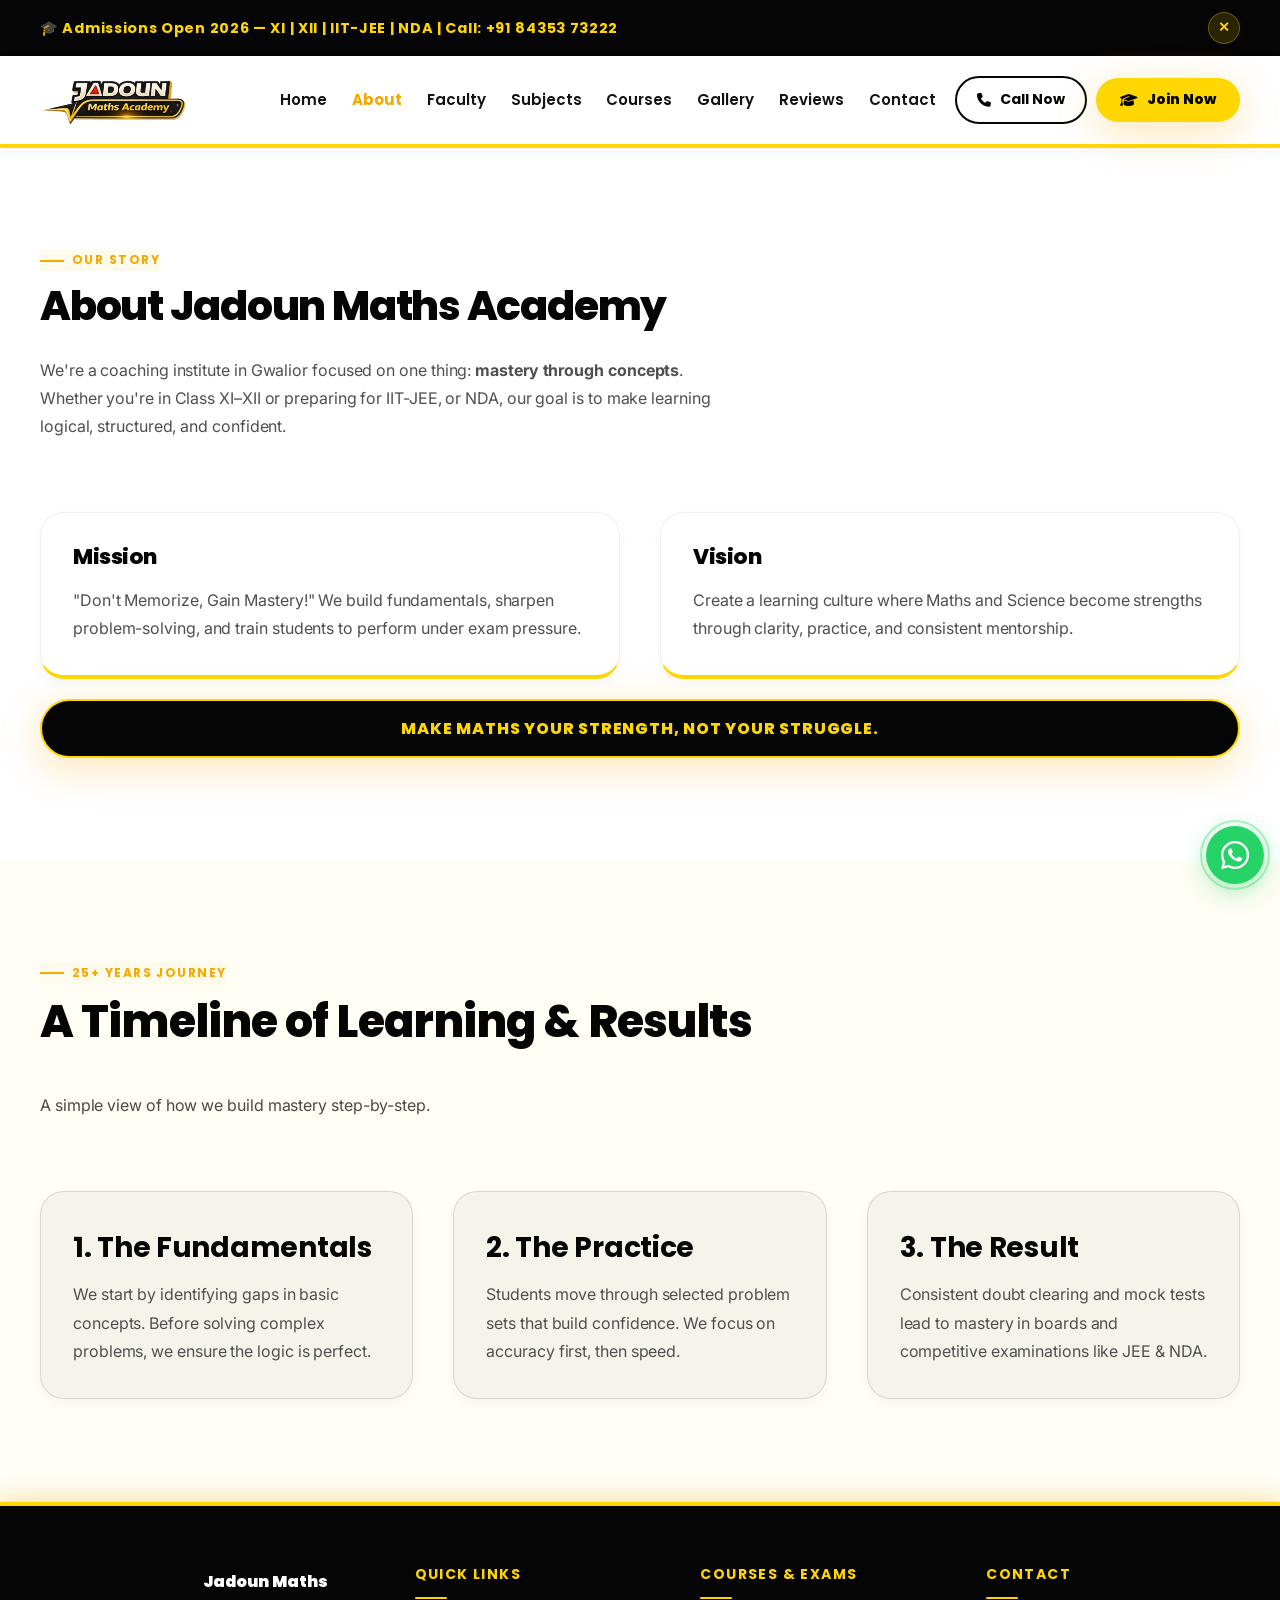
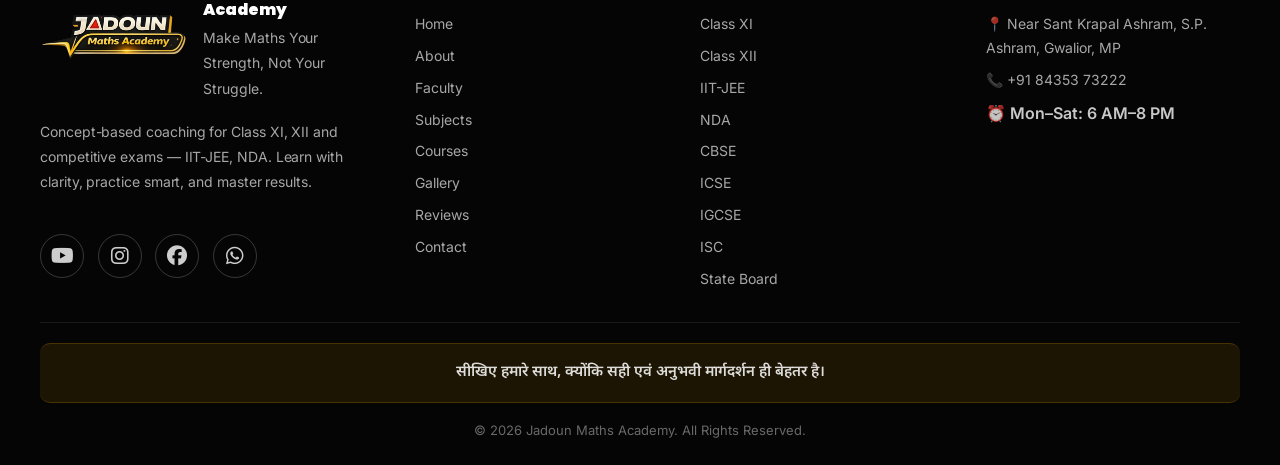
==== commit 958325c1: "Add files via upload" ====
--- a/about.html
+++ b/about.html
@@ -5,9 +5,9 @@
   <meta charset="UTF-8" />
   <meta name="viewport" content="width=device-width, initial-scale=1.0" />
   <meta name="description"
-    content="Jadoun Maths Academy — Best Maths, Physics, Chemistry coaching in Gwalior for Class XI, XII, IIT-JEE, NEET, NDA. 25+ years experience. Call +91 84353 73222" />
+    content="Jadoun Maths Academy — Best Maths, Physics, Chemistry coaching in Gwalior for Class XI, XII, IIT-JEE, NDA. 25+ years experience. Call +91 84353 73222" />
   <meta name="keywords"
-    content="maths coaching Gwalior, IIT JEE coaching Gwalior, NEET coaching Gwalior, NDA coaching Gwalior, physics tuition Gwalior, class 11 12 tuition, Jadoun Maths Academy, Ashok Jadoun, CBSE coaching Gwalior" />
+    content="maths coaching Gwalior, IIT JEE coaching Gwalior coaching Gwalior, NDA coaching Gwalior, physics tuition Gwalior, class 11 12 tuition, Jadoun Maths Academy, Ashok Jadoun, CBSE coaching Gwalior" />
   <meta property="og:title" content="Jadoun Maths Academy — Gwalior" />
   <meta property="og:description" content="Don't Memorize, Gain Mastery!" />
   <meta property="og:image" content="images/logo.png" />
@@ -34,43 +34,46 @@
 <body>
   <a class="skip-link" href="#main">Skip to content</a>
 
-  <div class="site-header">
-    <div class="announce" data-announce>
-      <div class="container announce__inner">
-        <div class="announce__text">
-          🎓 Admissions Open 2026 — XI | XII | IIT-JEE | NEET | NDA | Call: +91 84353 73222
-        </div>
-        <button class="announce__btn" type="button" aria-label="Close announcement" data-announce-close>✕</button>
-      </div>
-    </div>
-    <header class="nav" data-navbar>
-      <div class="container nav__inner">
-        <a class="brand" href="index.html" aria-label="Jadoun Maths Academy Home">
-          <img src="images/logo.png" alt="Jadoun Maths Academy logo" />
-          <span class="brand__fallback" aria-hidden="true"></span>
+  <!-- Announcement Bar -->
+  <div class="announce" data-announce>
+    <div class="container announce__inner">
+      <div class="announce__text">
+        🎓 Admissions Open 2026 — XI | XII | IIT-JEE | NDA | Call: +91 84353 73222
+      </div>
+      <button class="announce__btn" type="button" aria-label="Close announcement" data-announce-close>✕</button>
+    </div>
+  </div>
+
+  <!-- Navbar -->
+  <header class="nav" data-navbar>
+    <div class="container nav__inner">
+      <a class="brand" href="index.html" aria-label="Jadoun Maths Academy Home">
+        <img src="images/logo.png" alt="Jadoun Maths Academy logo" loading="lazy" />
+        <span class="brand__fallback" aria-hidden="true"></span>
+      </a>
+
+      <nav class="nav__links" aria-label="Primary">
+        <a href="index.html" data-navlink>Home</a>
+        <a href="about.html" data-navlink aria-current="page">About</a>
+        <a href="faculty.html" data-navlink>Faculty</a>
+        <a href="subjects.html" data-navlink>Subjects</a>
+        <a href="courses.html" data-navlink>Courses</a>
+        <a href="gallery.html" data-navlink>Gallery</a>
+        <a href="testimonials.html" data-navlink>Reviews</a>
+        <a href="contact.html" data-navlink>Contact</a>
+      </nav>
+
+      <div class="nav__cta">
+        <a class="btn btn--outline" href="tel:+918435373222" aria-label="Call now">
+          <i class="fa-solid fa-phone"></i> Call Now
         </a>
-        <nav class="nav__links" aria-label="Primary">
-          <a href="index.html" data-navlink>Home</a>
-          <a href="about.html" data-navlink aria-current="page">About</a>
-          <a href="faculty.html" data-navlink>Faculty</a>
-          <a href="subjects.html" data-navlink>Subjects</a>
-          <a href="courses.html" data-navlink>Courses</a>
-          <a href="gallery.html" data-navlink>Gallery</a>
-          <a href="testimonials.html" data-navlink>Reviews</a>
-          <a href="contact.html" data-navlink>Contact</a>
-        </nav>
-        <div class="nav__cta">
-          <a class="btn btn--outline" href="tel:+918435373222" aria-label="Call now">
-            <i class="fa-solid fa-phone"></i> Call Now
-          </a>
-          <a class="btn btn--gold" href="admissions.html">
-            <i class="fa-solid fa-graduation-cap"></i> Join Now
-          </a>
-          <button class="nav__hamburger" type="button" aria-label="Open menu" data-menu-open>☰</button>
-        </div>
-      </div>
-    </header>
-  </div>
+        <a class="btn btn--gold" href="admissions.html">
+          <i class="fa-solid fa-graduation-cap"></i> Join Now
+        </a>
+        <button class="nav__hamburger" type="button" aria-label="Open menu" data-menu-open>☰</button>
+      </div>
+    </div>
+  </header>
 
   <!-- Mobile Menu Overlay -->
   <div class="menu" data-menu aria-hidden="true">
@@ -102,10 +105,9 @@
           <div class="section__kicker">Our Story</div>
           <h1 class="section__title h1" style="font-size: clamp(2rem, 3.2vw, 3rem)">About Jadoun Maths Academy</h1>
           <p class="section__desc">
-            We’re a coaching institute in Gwalior focused on one thing: <strong>mastery through concepts</strong>.
-            Whether you’re in
-            Class XI–XII or preparing for IIT-JEE, NEET, or NDA, our goal is to make learning logical, structured, and
-            confident.
+            We're a coaching institute in Gwalior focused on one thing: <strong>mastery through concepts</strong>.
+            Whether you're in Class XI–XII or preparing for IIT-JEE, or NDA, our goal is to make learning logical,
+            structured, and confident.
           </p>
         </div>
 
@@ -113,17 +115,15 @@
           <div class="card card--gold" data-animate="fadeInUp">
             <h2 class="h2" style="font-size: 1.35rem">Mission</h2>
             <p style="margin: 0; color: var(--text-body)">
-              “Don’t Memorize, Gain Mastery!” We build fundamentals, sharpen problem-solving, and train students to
-              perform under
-              exam pressure.
+              "Don't Memorize, Gain Mastery!" We build fundamentals, sharpen problem-solving, and train students to
+              perform under exam pressure.
             </p>
           </div>
           <div class="card card--gold" data-animate="fadeInUp">
             <h2 class="h2" style="font-size: 1.35rem">Vision</h2>
             <p style="margin: 0; color: var(--text-body)">
               Create a learning culture where Maths and Science become strengths through clarity, practice, and
-              consistent
-              mentorship.
+              consistent mentorship.
             </p>
           </div>
         </div>
@@ -138,7 +138,7 @@
       <div class="container">
         <div class="section__head">
           <div class="section__kicker">25+ Years Journey</div>
-          <h2 class="section__title h2">A Timeline of Learning & Results</h2>
+          <h2 class="section__title h2">A Timeline of Learning &amp; Results</h2>
           <p class="section__desc">A simple view of how we build mastery step-by-step.</p>
         </div>
 
@@ -162,7 +162,7 @@
             style="background: rgba(10, 10, 10, 0.04); border-color: rgba(10, 10, 10, 0.12)">
             <h3 class="h3" style="color: var(--black); margin-bottom: 0.5rem">3. The Result</h3>
             <p style="margin: 0; color: var(--text-body)">
-              Consistent doubt clearing and mock tests lead to mastery in boards and competitive examinations like JEE &
+              Consistent doubt clearing and mock tests lead to mastery in boards and competitive examinations like JEE &amp;
               NDA.
             </p>
           </div>
@@ -171,6 +171,7 @@
     </section>
   </main>
 
+  <!-- Footer -->
   <footer class="footer">
     <div class="container footer__inner">
       <div class="footer__grid">
@@ -183,31 +184,86 @@
             </div>
           </div>
           <p class="footer__text">
-            Concept-based coaching for Class XI, XII and competitive exams — IIT-JEE, NEET, NDA. Learn with clarity,
-            practice
-            smart, and master results.
+            Concept-based coaching for Class XI, XII and competitive exams — IIT-JEE, NDA. Learn with clarity,
+            practice smart, and master results.
           </p>
+          <div class="social" aria-label="Social links">
+            <a href="https://www.youtube.com/@jadounmathsacademy" target="_blank" rel="noreferrer" aria-label="YouTube">
+              <i class="fa-brands fa-youtube"></i>
+            </a>
+            <a href="https://www.instagram.com/jadoun_maths_academy/" target="_blank" rel="noreferrer"
+              aria-label="Instagram">
+              <i class="fa-brands fa-instagram"></i>
+            </a>
+            <a href="https://www.facebook.com/p/Jadoun-Maths-Academy-100082972766977/" target="_blank" rel="noreferrer"
+              aria-label="Facebook">
+              <i class="fa-brands fa-facebook"></i>
+            </a>
+            <a href="https://wa.me/918435373222" target="_blank" rel="noreferrer" aria-label="WhatsApp">
+              <i class="fa-brands fa-whatsapp"></i>
+            </a>
+          </div>
         </div>
 
         <div>
-           <p class="footer__h">Quick Links</p>
+          <p class="footer__h">Quick Links</p>
           <div class="footer__links">
             <a href="index.html">Home</a>
             <a href="about.html">About</a>
             <a href="faculty.html">Faculty</a>
             <a href="subjects.html">Subjects</a>
-          </div>
-        </div>
-      </div>
-
-       <div class="footer__bottom">
+            <a href="courses.html">Courses</a>
+            <a href="gallery.html">Gallery</a>
+            <a href="testimonials.html">Reviews</a>
+            <a href="contact.html">Contact</a>
+          </div>
+        </div>
+
+        <div>
+          <p class="footer__h">Courses &amp; Exams</p>
+          <div class="footer__links">
+            <a href="courses.html">Class XI</a>
+            <a href="courses.html">Class XII</a>
+            <a href="courses.html">IIT-JEE</a>
+            <a href="courses.html">NDA</a>
+            <a href="subjects.html">CBSE</a>
+            <a href="subjects.html">ICSE</a>
+            <a href="subjects.html">IGCSE</a>
+            <a href="subjects.html">ISC</a>
+            <a href="subjects.html">State Board</a>
+          </div>
+        </div>
+
+        <div>
+          <p class="footer__h">Contact</p>
+          <div class="footer__links">
+            <a href="contact.html">📍 Near Sant Krapal Ashram, S.P. Ashram, Gwalior, MP</a>
+            <a href="tel:+918435373222">📞 +91 84353 73222</a>
+            <span style="color: rgba(255, 255, 255, 0.78); font-weight: 600">⏰ Mon–Sat: 6 AM–8 PM</span>
+          </div>
+        </div>
+      </div>
+
+      <div class="footer__bottom">
+        <strong class="hindi">सीखिए हमारे साथ, क्योंकि सही एवं अनुभवी मार्गदर्शन ही बेहतर है।</strong>
         <span>© 2026 Jadoun Maths Academy. All Rights Reserved.</span>
       </div>
     </div>
   </footer>
+
+  <!-- Floating Buttons -->
+  <div class="float-wa" aria-label="Floating actions">
+    <div class="wa-tip" data-wa-tip>Chat with Us</div>
+    <a data-whatsapp class="wa-btn" href="https://wa.me/918435373222" target="_blank" rel="noreferrer"
+      aria-label="Chat on WhatsApp">
+      <i class="fa-brands fa-whatsapp" style="font-size: 2rem"></i>
+    </a>
+  </div>
+
+  <button data-scrolltop class="scrolltop" type="button" aria-label="Scroll to top">↑</button>
 
   <script src="js/main.js" defer></script>
   <script src="js/animations.js" defer></script>
 </body>
 
-</html>+</html>
--- a/css/cards.css
+++ b/css/cards.css
@@ -198,7 +198,10 @@
 
 /* ═══ Faculty Cards ═══ */
 .faculty-grid {
-  grid-template-columns: repeat(2, 1fr);
+  display: flex;
+  justify-content: center;
+  flex-wrap: wrap;
+  gap: 1.5rem;
 }
 
 .faculty-card-mini {
@@ -207,6 +210,8 @@
   gap: 2rem;
   align-items: center;
   padding: 2.5rem;
+  max-width: 750px;
+  width: 100%;
   position: relative;
   overflow: hidden;
   border: 1px solid rgba(245, 168, 0, 0.25);
@@ -274,6 +279,23 @@
   color: var(--yellow);
 }
 
+@media (max-width: 768px) {
+  .faculty-card-mini {
+    grid-template-columns: 1fr;
+    text-align: center;
+    gap: 1.5rem;
+    padding: 2rem 1.5rem;
+  }
+  
+  .faculty-card-mini .faculty-card__img {
+    margin: 0 auto;
+  }
+  
+  .faculty-card-mini .chips {
+    justify-content: center;
+  }
+}
+
 /* ═══ Chips / Tags ═══ */
 .chips {
   display: flex;
--- a/css/responsive.css
+++ b/css/responsive.css
@@ -173,7 +173,8 @@
   }
 
   .faculty-grid {
-    grid-template-columns: 1fr;
+    flex-direction: column;
+    align-items: center;
   }
 
   .faculty-card {
